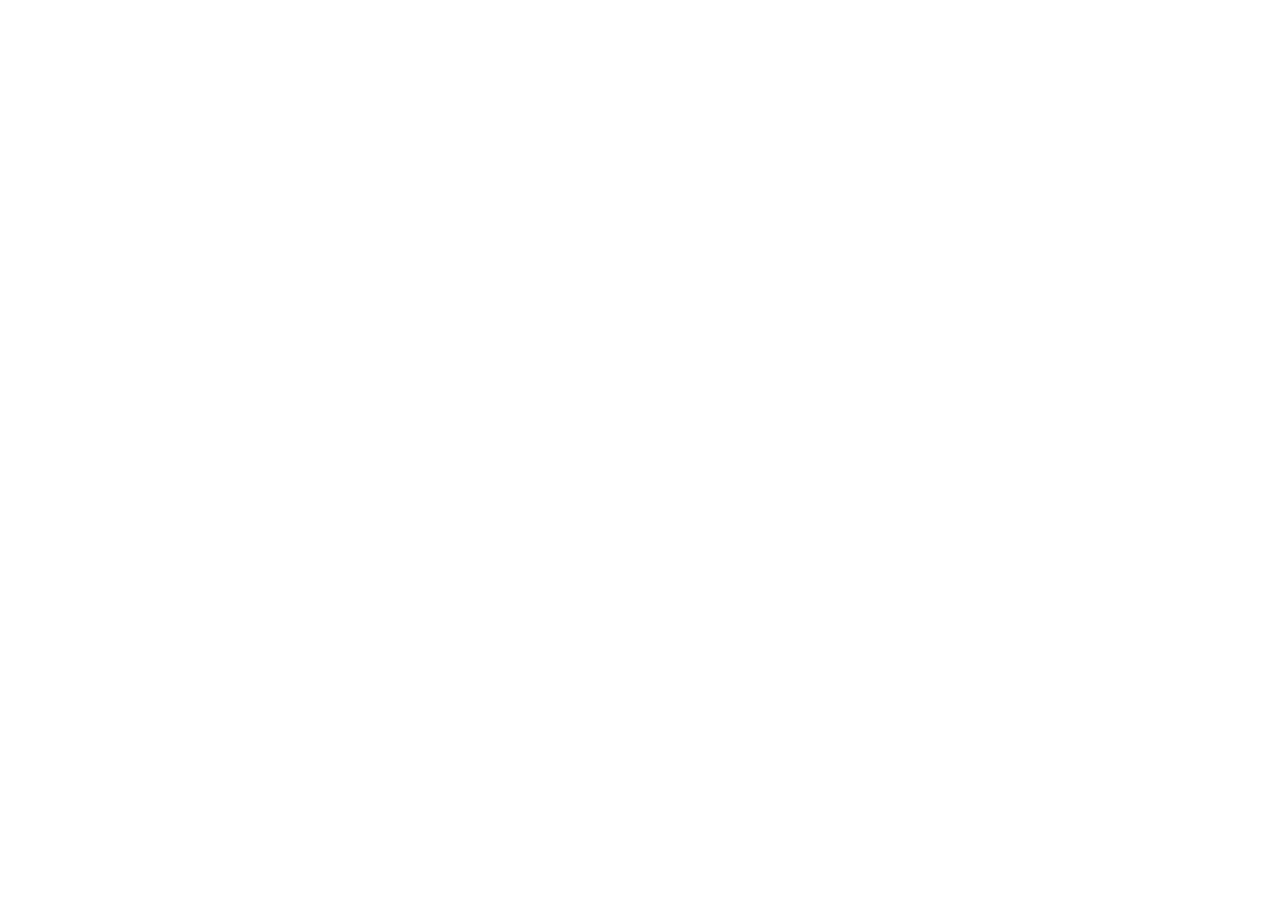
==== homepage.html @ a125c402 "added homepage html" ====
<!DOCTYPE html>
<html lang="en">
<head>
  <meta charset="UTF-8" />
  <meta name="viewport" content="width=device-width, initial-scale=1.0" />
  <title>UNiDAYS Next - Homepage</title>
  <link rel="stylesheet" href="styles.css" />
</head>
<body>

</body>
</html>
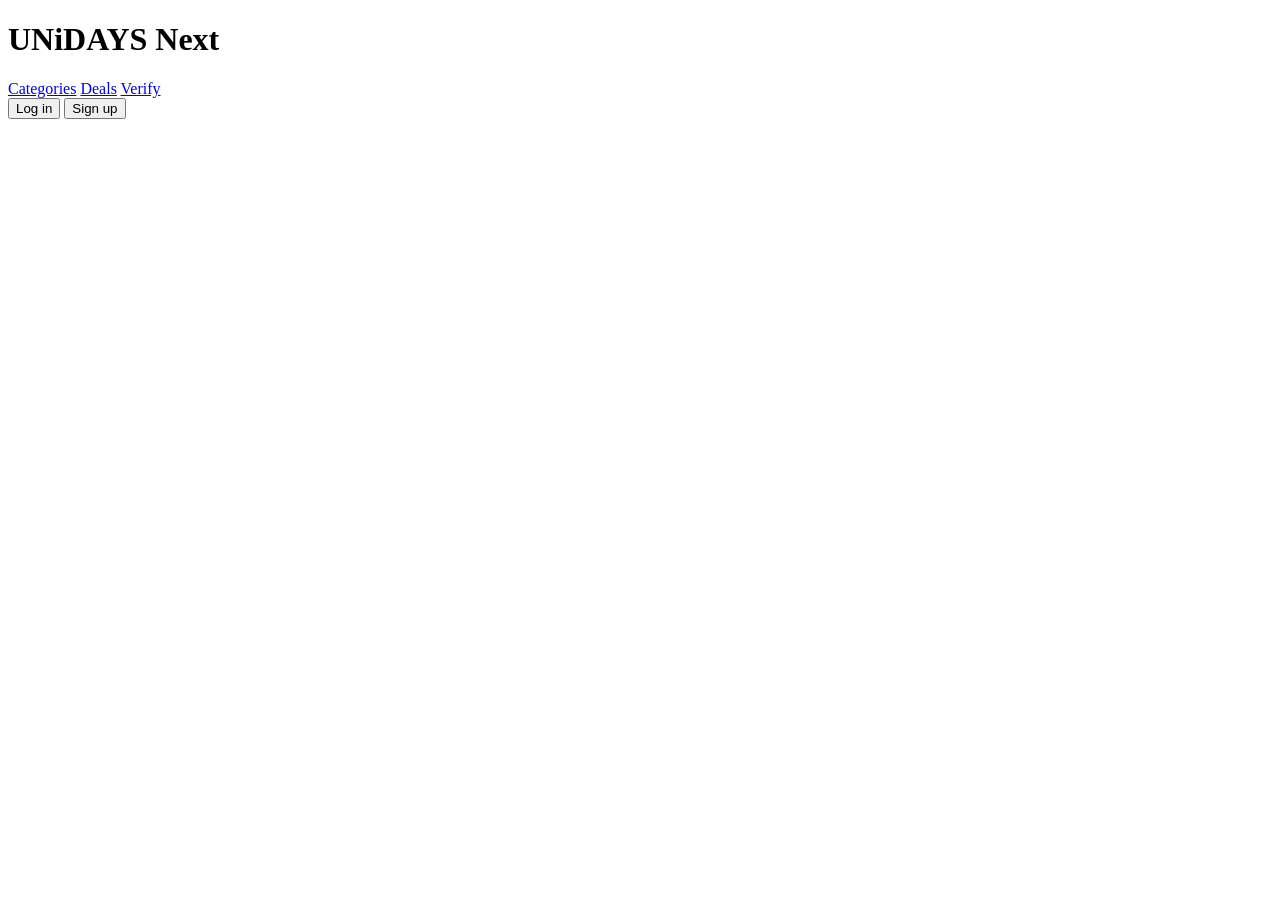
==== commit cc46cd16: "added header and nav" ====
--- a/homepage.html
+++ b/homepage.html
@@ -7,6 +7,20 @@
   <link rel="stylesheet" href="styles.css" />
 </head>
 <body>
+    <header class="topbar">
+  <h1 class="logo">UNiDAYS <span class="small">Next</span></h1>
+
+  <nav class="nav">
+    <a href="#categories">Categories</a>
+    <a href="#deals">Deals</a>
+    <a href="#verify">Verify</a>
+  </nav>
+
+  <div class="top-actions">
+    <button class="btn btn-ghost" type="button">Log in</button>
+    <button class="btn btn-main" type="button">Sign up</button>
+  </div>
+</header>
 
 </body>
 </html>
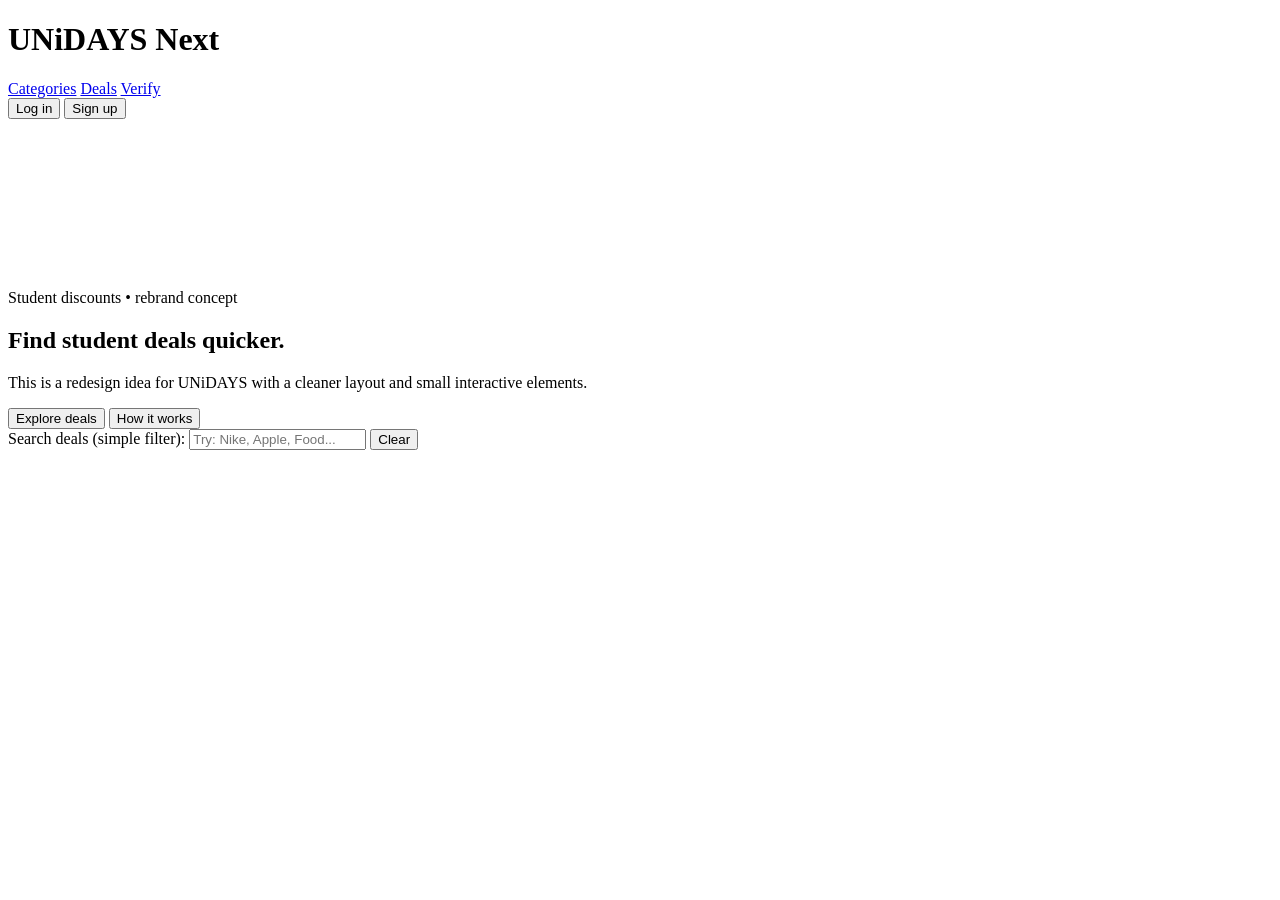
==== commit 2514bad6: "added banner section and search UI" ====
--- a/homepage.html
+++ b/homepage.html
@@ -21,6 +21,30 @@
     <button class="btn btn-main" type="button">Sign up</button>
   </div>
 </header>
+<section class="banner">
+  <canvas id="introCanvas"></canvas>
+
+  <div class="banner-content">
+    <p class="tag">Student discounts • rebrand concept</p>
+    <h2>Find student deals quicker.</h2>
+    <p class="sub">
+      This is a redesign idea for UNiDAYS with a cleaner layout and small interactive elements.
+    </p>
+
+    <div class="banner-buttons">
+      <button class="btn btn-main" type="button">Explore deals</button>
+      <button class="btn btn-ghost" type="button">How it works</button>
+    </div>
+
+    <div class="search-box">
+      <label for="searchInput">Search deals (simple filter):</label>
+      <input id="searchInput" type="text" placeholder="Try: Nike, Apple, Food..." />
+      <button id="clearBtn" class="btn btn-ghost" type="button">Clear</button>
+      <p id="resultsMsg" class="hint"></p>
+    </div>
+  </div>
+</section>
+
 
 </body>
 </html>
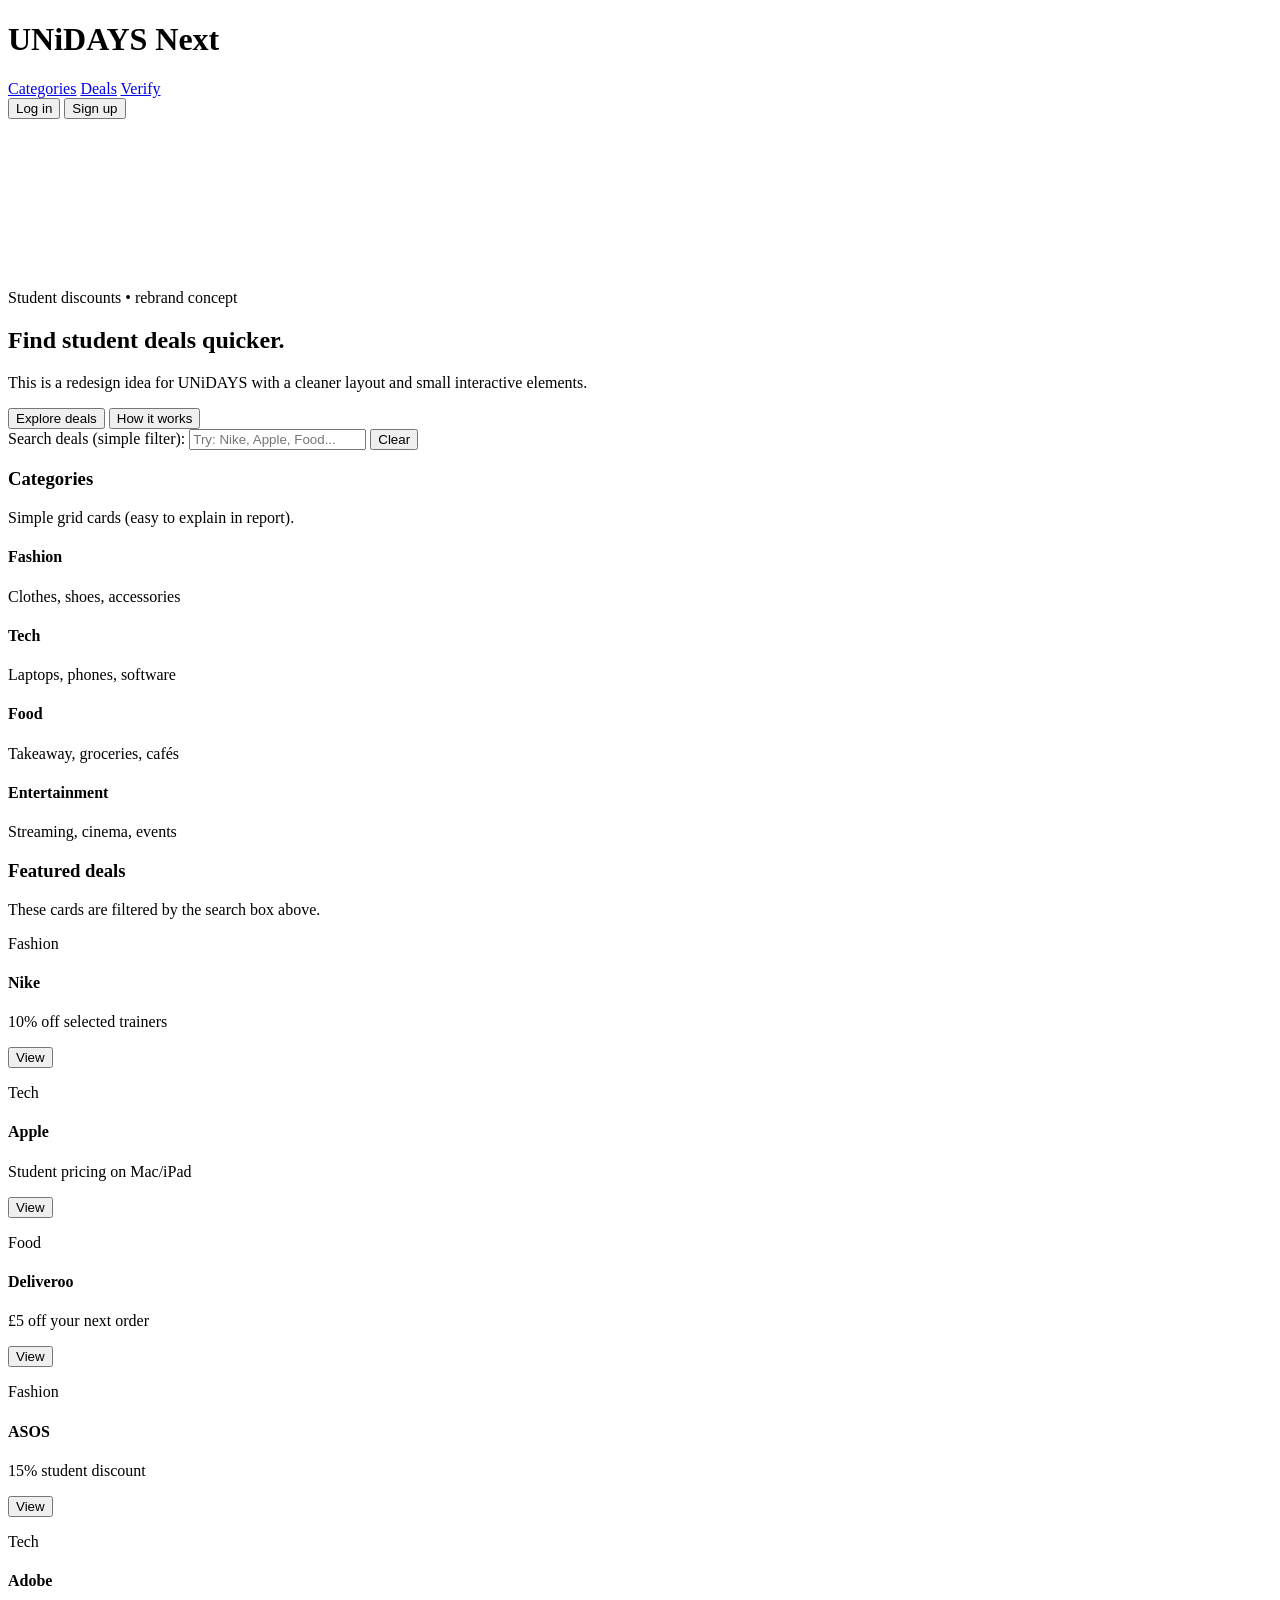
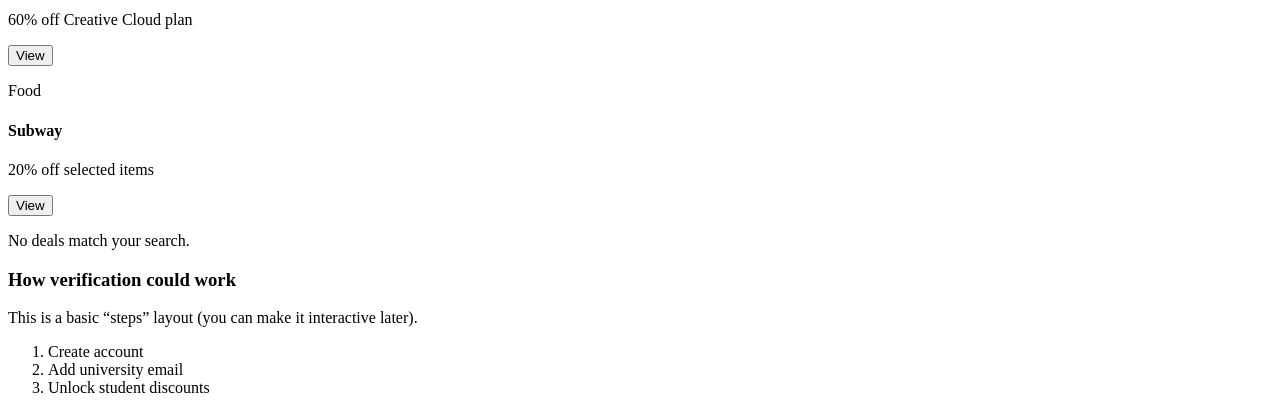
==== commit c3c5b609: "added categories and deals sections" ====
--- a/homepage.html
+++ b/homepage.html
@@ -44,6 +44,96 @@
     </div>
   </div>
 </section>
+<main>
+  <section id="categories" class="section">
+    <h3>Categories</h3>
+    <p class="hint">Simple grid cards (easy to explain in report).</p>
+
+    <div class="grid">
+      <div class="card">
+        <h4>Fashion</h4>
+        <p>Clothes, shoes, accessories</p>
+      </div>
+
+      <div class="card">
+        <h4>Tech</h4>
+        <p>Laptops, phones, software</p>
+      </div>
+
+      <div class="card">
+        <h4>Food</h4>
+        <p>Takeaway, groceries, cafés</p>
+      </div>
+
+      <div class="card">
+        <h4>Entertainment</h4>
+        <p>Streaming, cinema, events</p>
+      </div>
+    </div>
+  </section>
+
+  <section id="deals" class="section section-dark">
+    <h3>Featured deals</h3>
+    <p class="hint">These cards are filtered by the search box above.</p>
+
+    <div id="dealGrid" class="deal-grid">
+      <div class="deal" data-title="Nike 10% off trainers">
+        <p class="deal-type">Fashion</p>
+        <h4>Nike</h4>
+        <p>10% off selected trainers</p>
+        <button class="btn btn-main small" type="button">View</button>
+      </div>
+
+      <div class="deal" data-title="Apple student pricing on mac">
+        <p class="deal-type">Tech</p>
+        <h4>Apple</h4>
+        <p>Student pricing on Mac/iPad</p>
+        <button class="btn btn-main small" type="button">View</button>
+      </div>
+
+      <div class="deal" data-title="Deliveroo 5 pounds off">
+        <p class="deal-type">Food</p>
+        <h4>Deliveroo</h4>
+        <p>£5 off your next order</p>
+        <button class="btn btn-main small" type="button">View</button>
+      </div>
+
+      <div class="deal" data-title="ASOS 15% student discount">
+        <p class="deal-type">Fashion</p>
+        <h4>ASOS</h4>
+        <p>15% student discount</p>
+        <button class="btn btn-main small" type="button">View</button>
+      </div>
+
+      <div class="deal" data-title="Adobe 60% off creative cloud">
+        <p class="deal-type">Tech</p>
+        <h4>Adobe</h4>
+        <p>60% off Creative Cloud plan</p>
+        <button class="btn btn-main small" type="button">View</button>
+      </div>
+
+      <div class="deal" data-title="Subway 20% off">
+        <p class="deal-type">Food</p>
+        <h4>Subway</h4>
+        <p>20% off selected items</p>
+        <button class="btn btn-main small" type="button">View</button>
+      </div>
+    </div>
+
+    <p id="noDealsMsg" class="hint hidden">No deals match your search.</p>
+  </section>
+
+  <section id="verify" class="section">
+    <h3>How verification could work</h3>
+    <p class="hint">This is a basic “steps” layout (you can make it interactive later).</p>
+
+    <ol class="steps">
+      <li>Create account</li>
+      <li>Add university email</li>
+      <li>Unlock student discounts</li>
+    </ol>
+  </section>
+</main>
 
 
 </body>
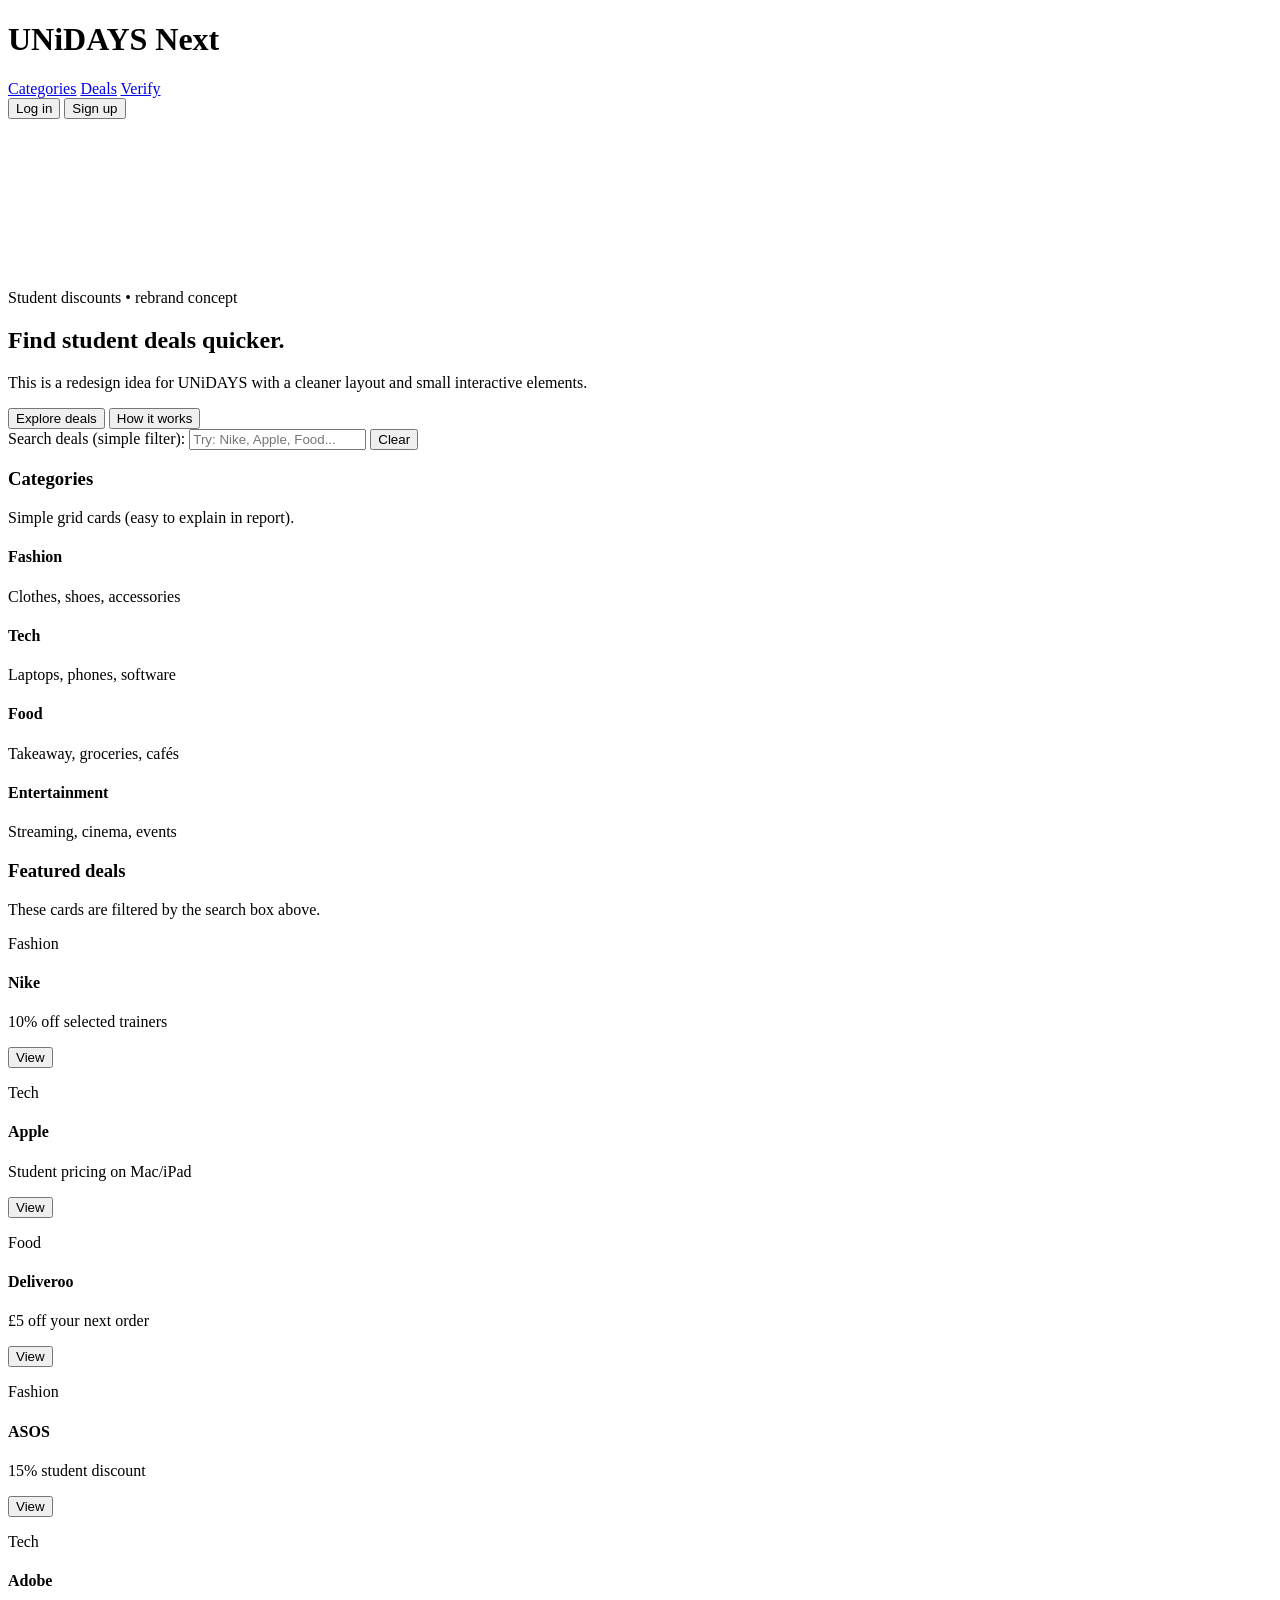
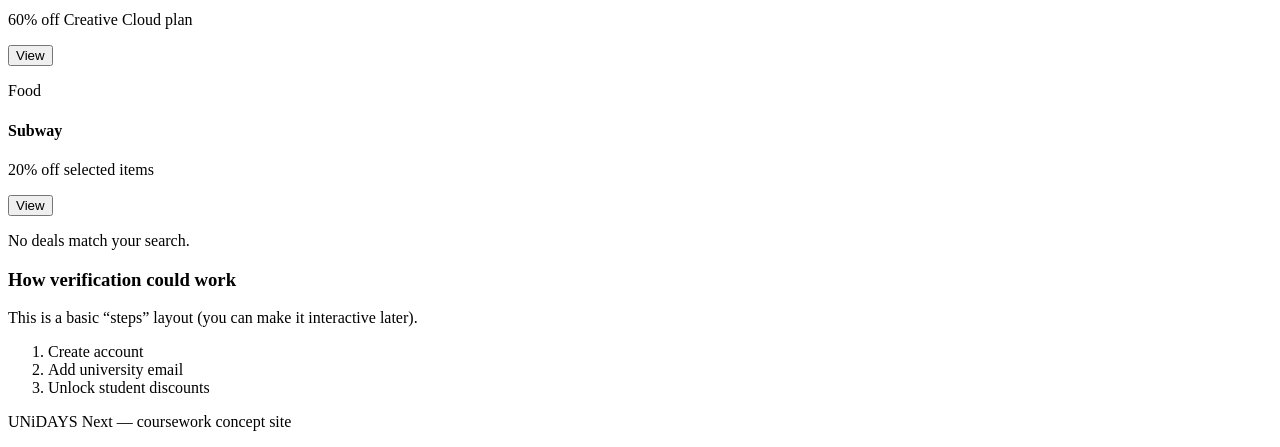
==== commit 994fc7c8: "added footer and links" ====
--- a/homepage.html
+++ b/homepage.html
@@ -134,6 +134,12 @@
     </ol>
   </section>
 </main>
+<footer class="footer">
+  <p>UNiDAYS Next — coursework concept site</p>
+</footer>
+
+<script src="main.js"></script>
+<script src="canvas.js"></script>
 
 
 </body>
